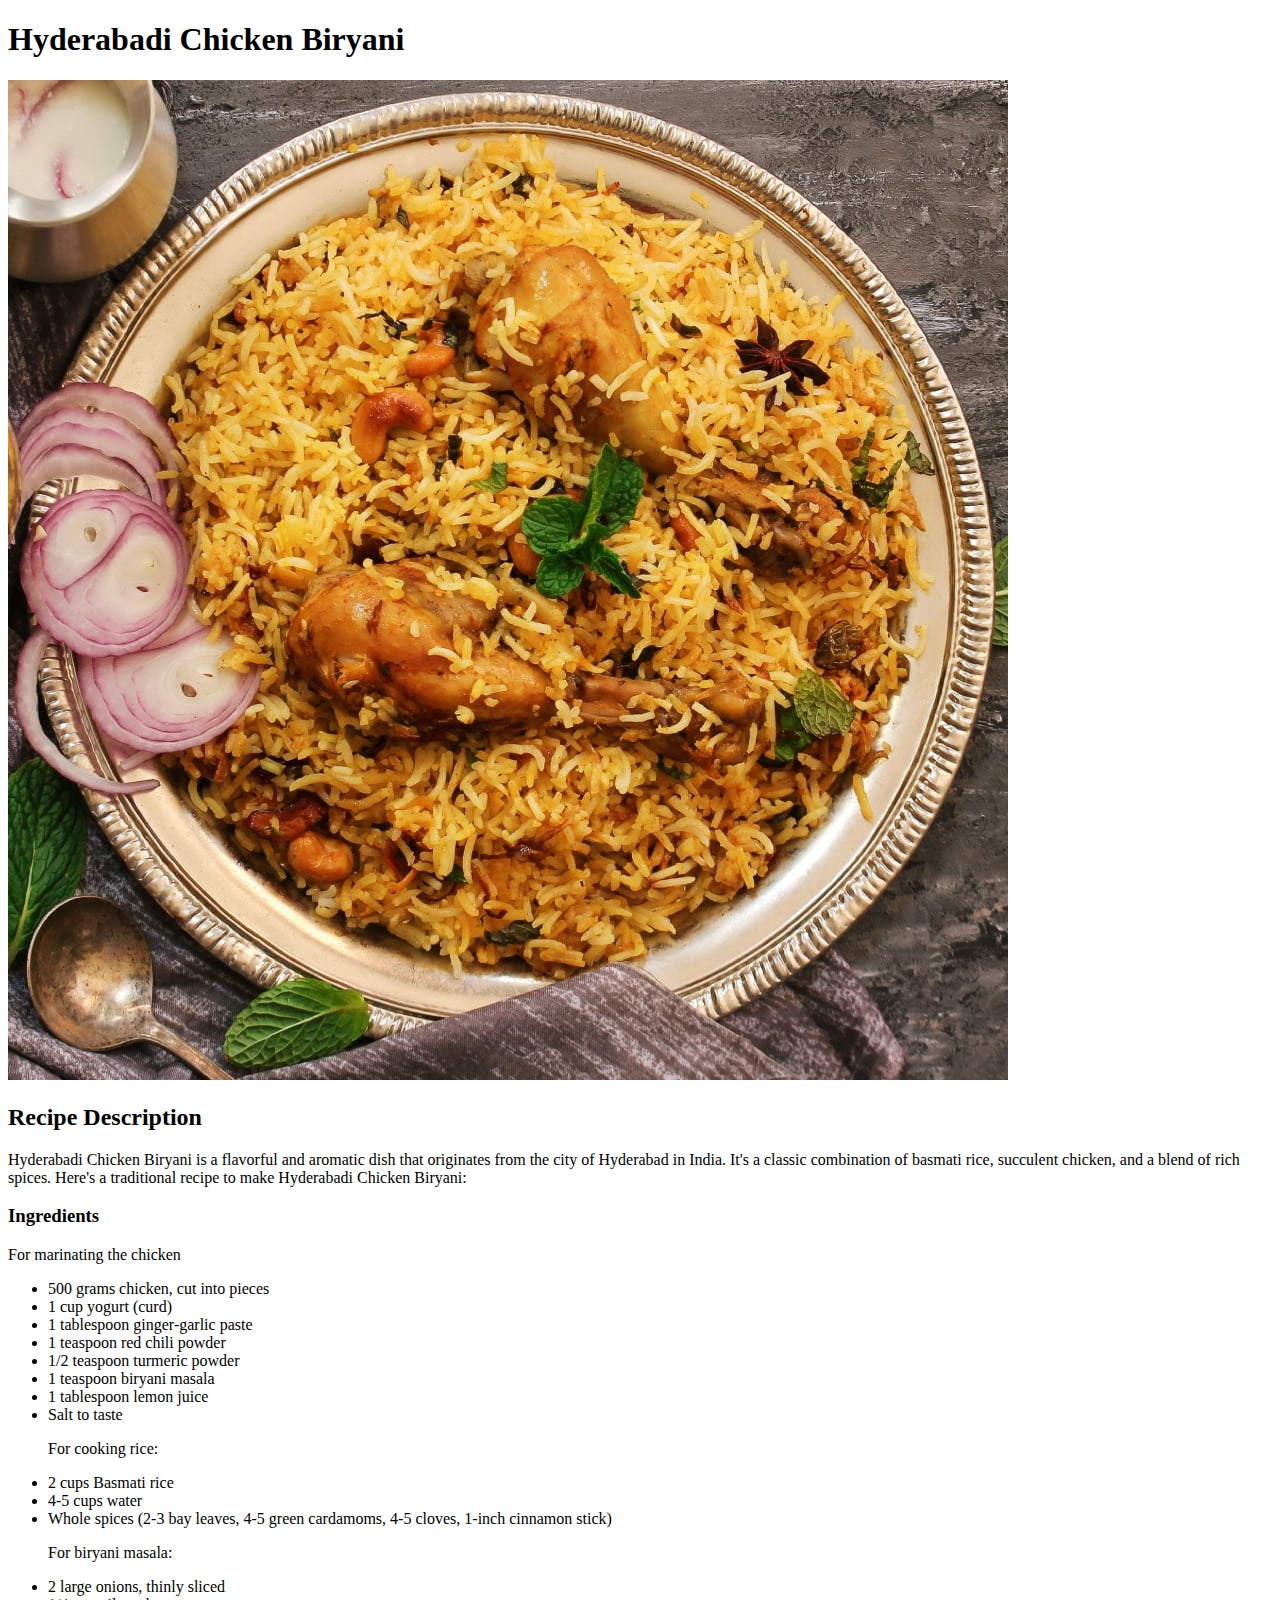
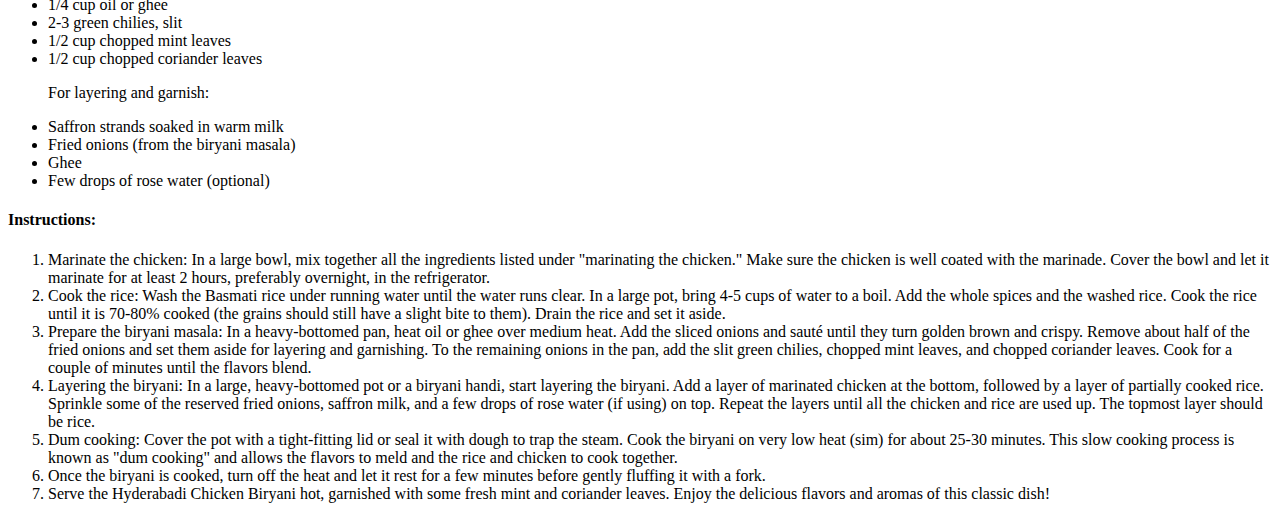
==== recipes/chicken_biryani.html @ e14ac12f "Finish Odin-recipes" ====
<!DOCTYPE html>
<html lang="en">
<head>
    <meta charset="UTF-8">
    <meta name="viewport" content="width=device-width, initial-scale=1.0">
    <title> Hyderabadi Chicken Biryani</title>
</head>
<body>
    <h1> Hyderabadi Chicken Biryani  </h1>
    <img src="../images/Hyderabadi-chicken-Biryani.jpg" alt="Hyderabadi-chicken-Biryani">
    <h2> Recipe Description </h2> 
    <p>
        Hyderabadi Chicken Biryani is a flavorful and aromatic dish that originates from the city of Hyderabad in India.
        It's a classic combination of basmati rice, succulent chicken, and a blend of rich spices.
        Here's a traditional recipe to make Hyderabadi Chicken Biryani:
    </p>
    <h3> Ingredients</h3>
    <p> For marinating the chicken</p>
    <ul> 
        <li> 500 grams chicken, cut into pieces</li>
        <li>1 cup yogurt (curd) </li>
        <li>1 tablespoon ginger-garlic paste</li>
        <li> 1 teaspoon red chili powder </li>
        <li> 1/2 teaspoon turmeric powder </li>
        <li> 1 teaspoon biryani masala </li>
        <li> 1 tablespoon lemon juice </li>
        <li> Salt to taste</li>
    
        <p>
            For cooking rice:
        </p>
        <li> 2 cups Basmati rice</li>
        <li> 4-5 cups water </li>
        <li> Whole spices (2-3 bay leaves, 4-5 green cardamoms, 4-5 cloves, 1-inch cinnamon stick) </li>
        <p> For biryani masala:</p>

        <li> 2 large onions, thinly sliced </li>
        <li> 1/4 cup oil or ghee</li>
        <li>2-3 green chilies, slit </li>
        <li> 1/2 cup chopped mint leaves</li>
        <li> 1/2 cup chopped coriander leaves</li>

        <p> For layering and garnish:</p>
        <li> Saffron strands soaked in warm milk </li>
        <li> Fried onions (from the biryani masala) </li>
        <li> Ghee </li>
        <li> Few drops of rose water (optional)</li>

    </ul>
    <h4> Instructions:</h4>
    <ol> 
        <li> Marinate the chicken: 
            In a large bowl, mix together all the ingredients listed under "marinating the chicken." 
            Make sure the chicken is well coated with the marinade.
            Cover the bowl and let it marinate for at least 2 hours, preferably overnight, in the refrigerator.</li>

        <li> Cook the rice: Wash the Basmati rice under running water until the water runs clear. In a large pot, bring 4-5 cups of water to a boil. Add the whole spices and the washed rice. Cook the rice until it is 70-80% cooked (the grains should still have a slight bite to them). Drain the rice and set it aside. </li>
        <li> Prepare the biryani masala: In a heavy-bottomed pan, heat oil or ghee over medium heat. Add the sliced onions and sauté until they turn golden brown and crispy. Remove about half of the fried onions and set them aside for layering and garnishing. To the remaining onions in the pan, add the slit green chilies, chopped mint leaves, and chopped coriander leaves. Cook for a couple of minutes until the flavors blend. </li>
        <li> Layering the biryani: In a large, heavy-bottomed pot or a biryani handi, start layering the biryani. Add a layer of marinated chicken at the bottom, followed by a layer of partially cooked rice. Sprinkle some of the reserved fried onions, saffron milk, and a few drops of rose water (if using) on top. Repeat the layers until all the chicken and rice are used up. The topmost layer should be rice. </li>
        <li> Dum cooking: Cover the pot with a tight-fitting lid or seal it with dough to trap the steam. Cook the biryani on very low heat (sim) for about 25-30 minutes. This slow cooking process is known as "dum cooking" and allows the flavors to meld and the rice and chicken to cook together. </li>
        <li>Once the biryani is cooked, turn off the heat and let it rest for a few minutes before gently fluffing it with a fork. </li>
        <li>Serve the Hyderabadi Chicken Biryani hot, garnished with some fresh mint and coriander leaves. Enjoy the delicious flavors and aromas of this classic dish! </li>


    </ol>
    
</body>
</html>
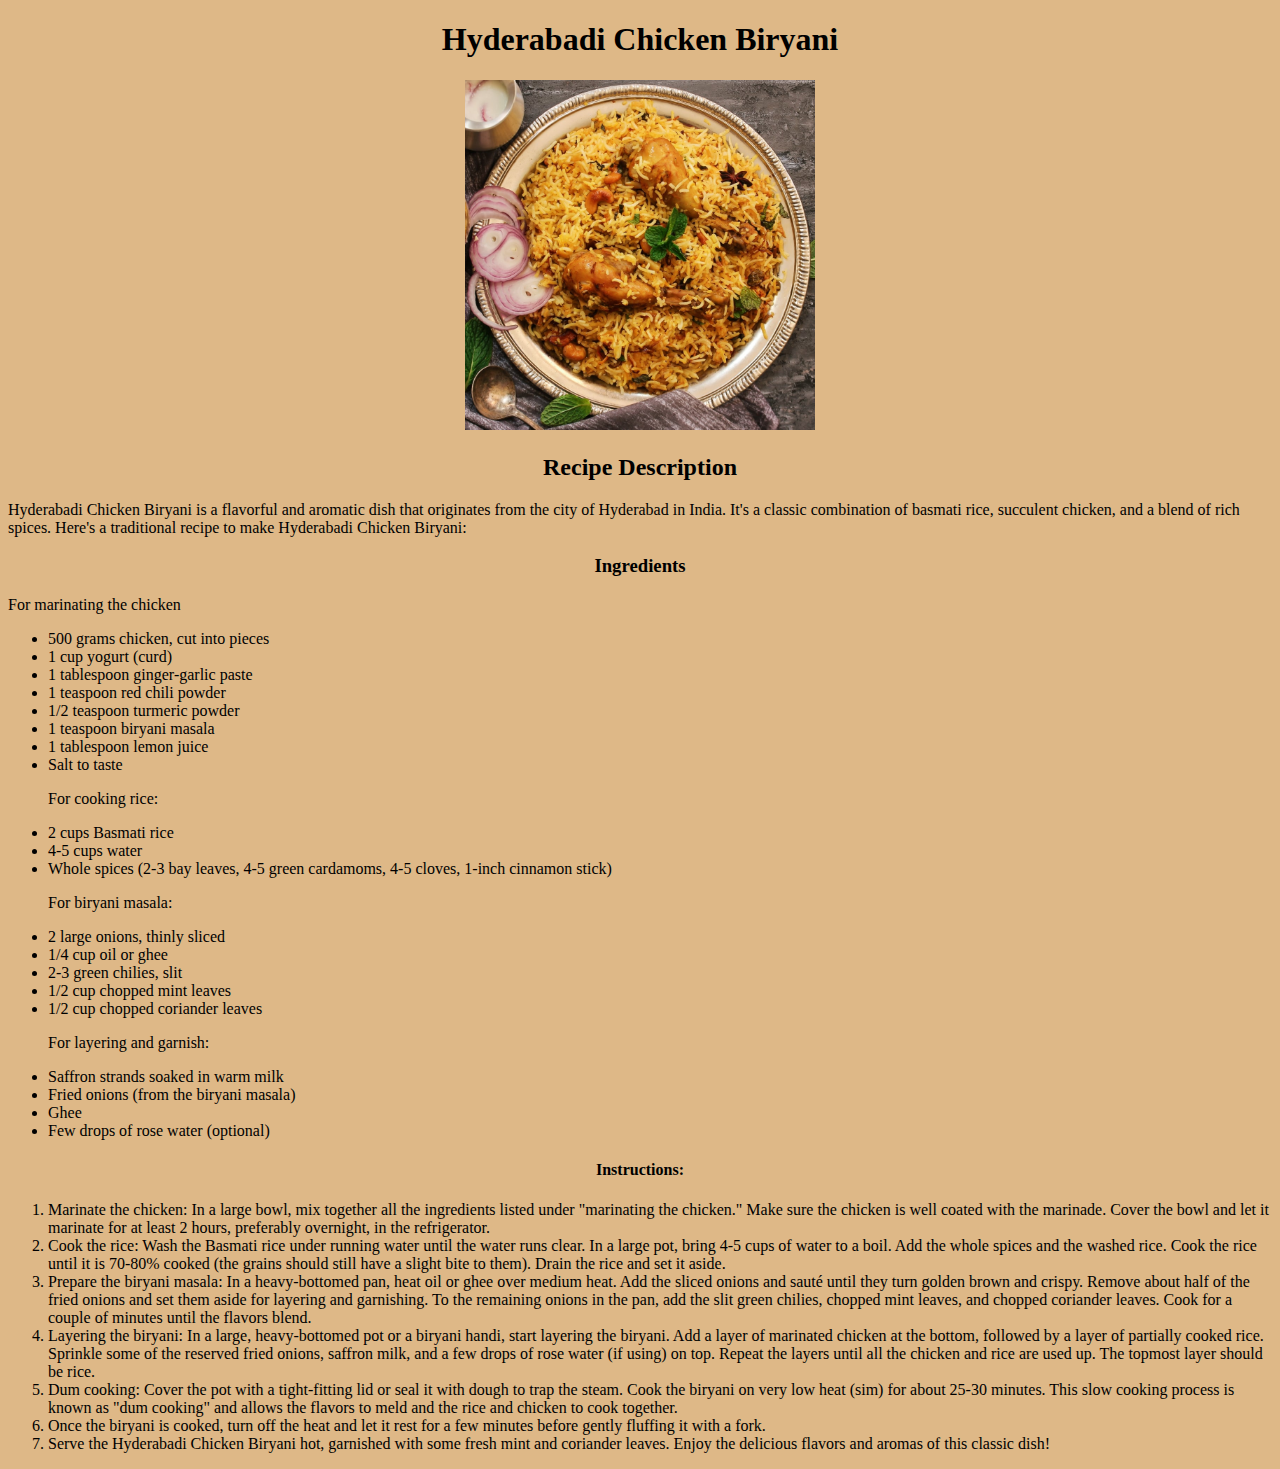
==== commit 28de145b: "Add CSS file" ====
--- a/recipes/chicken_biryani.html
+++ b/recipes/chicken_biryani.html
@@ -4,10 +4,14 @@
     <meta charset="UTF-8">
     <meta name="viewport" content="width=device-width, initial-scale=1.0">
     <title> Hyderabadi Chicken Biryani</title>
+    <link rel="stylesheet" href="chicken_biryani.css">
 </head>
 <body>
     <h1> Hyderabadi Chicken Biryani  </h1>
-    <img src="../images/Hyderabadi-chicken-Biryani.jpg" alt="Hyderabadi-chicken-Biryani">
+    <div>
+        <img src="../images/Hyderabadi-chicken-Biryani.jpg" alt="Hyderabadi-chicken-Biryani">
+
+    </div>
     <h2> Recipe Description </h2> 
     <p>
         Hyderabadi Chicken Biryani is a flavorful and aromatic dish that originates from the city of Hyderabad in India.
--- a/recipes/chicken_biryani.css
+++ b/recipes/chicken_biryani.css
@@ -0,0 +1,15 @@
+img {
+    height: 700x;
+    width: 350px;
+}
+div {
+    text-align: center;
+}
+body {
+    background-color: burlywood;
+}
+h1,h2,h3,h4 
+{
+    text-align: center;
+
+}